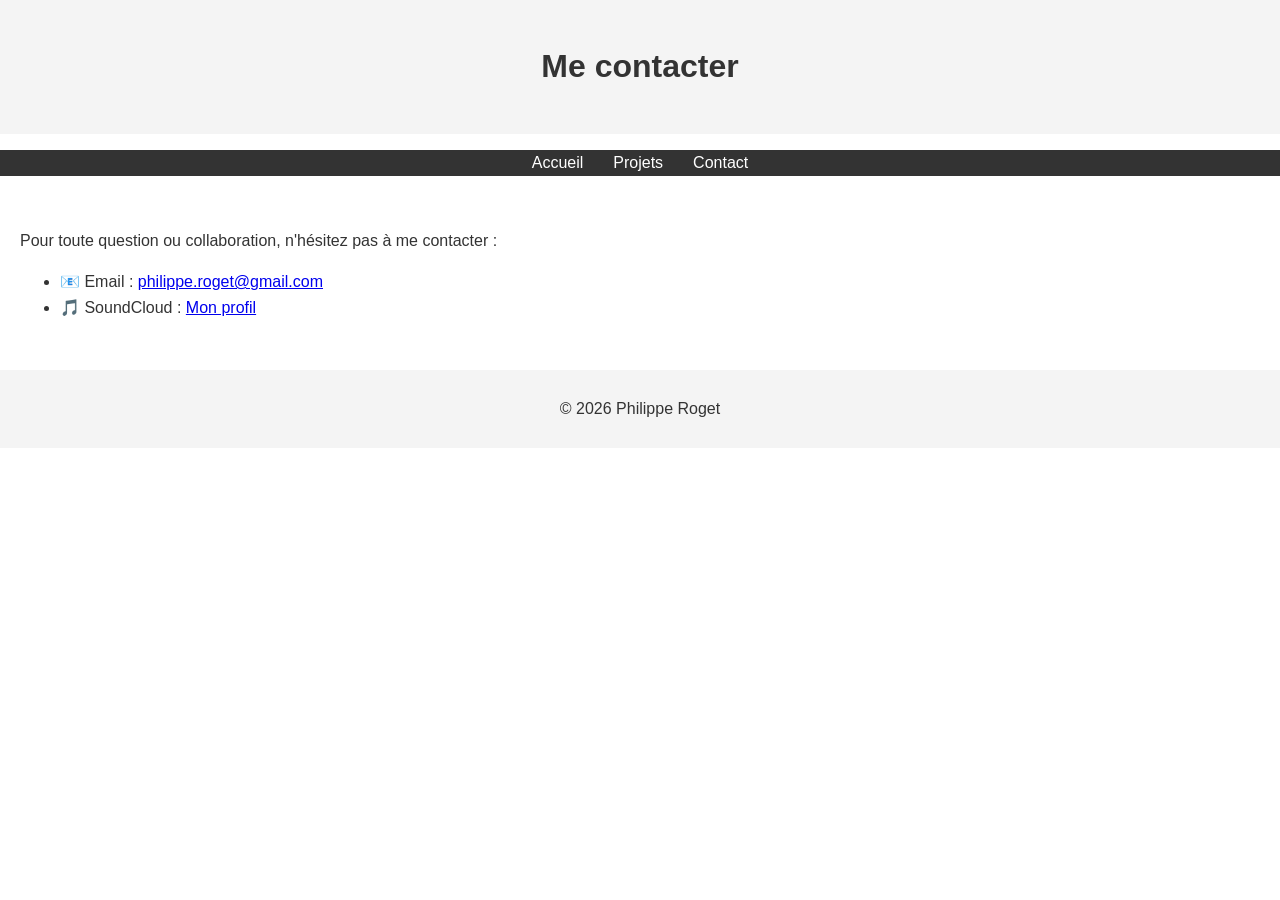
==== contact.html @ 65ba69d4 "Rajout page contact" ====
<!-- contact.html -->
<!DOCTYPE html>
<html lang="fr">
<head>
    <meta charset="UTF-8">
    <title>Contact - Philippe Roget</title>
    <link rel="stylesheet" href="styles/style.css">
</head>
<body>
    <header>
        <h1>Me contacter</h1>
    </header>

    <nav>
        <ul>
            <li><a href="index.html">Accueil</a></li>
            <li><a href="projets.html">Projets</a></li>
            <li><a href="contact.html">Contact</a></li>
        </ul>
    </nav>

    <main>
        <section class="contact">
            <p>Pour toute question ou collaboration, n'hésitez pas à me contacter :</p>
            <ul>
                <li>📧 Email : <a href="mailto:philippe.roget@gmail.com">philippe.roget@gmail.com</a></li>
                <li>🎵 SoundCloud : <a href="https://soundcloud.com/philippe-roget" target="_blank">Mon profil</a></li>
            </ul>
        </section>
    </main>

    <footer>
        <p>© 2026 Philippe Roget</p>
    </footer>
</body>
</html>
---- styles/style.css ----
/* Réinitialisation et styles de base */
body {
    font-family: Arial, sans-serif;
    line-height: 1.6;
    margin: 0;
    padding: 0;
    color: #333;
}

header {
    background-color: #f4f4f4;
    padding: 20px;
    text-align: center;
}

nav ul {
    list-style: none;
    padding: 0;
    display: flex;
    justify-content: center;
    background-color: #333;
}

nav ul li {
    margin: 0 15px;
}

nav ul li a {
    color: white;
    text-decoration: none;
}

main {
    padding: 20px;
}

section {
    margin-bottom: 30px;
}

audio {
    width: 100%;
    max-width: 400px;
    margin: 10px 0;
}

footer {
    text-align: center;
    padding: 10px;
    background-color: #f4f4f4;
}
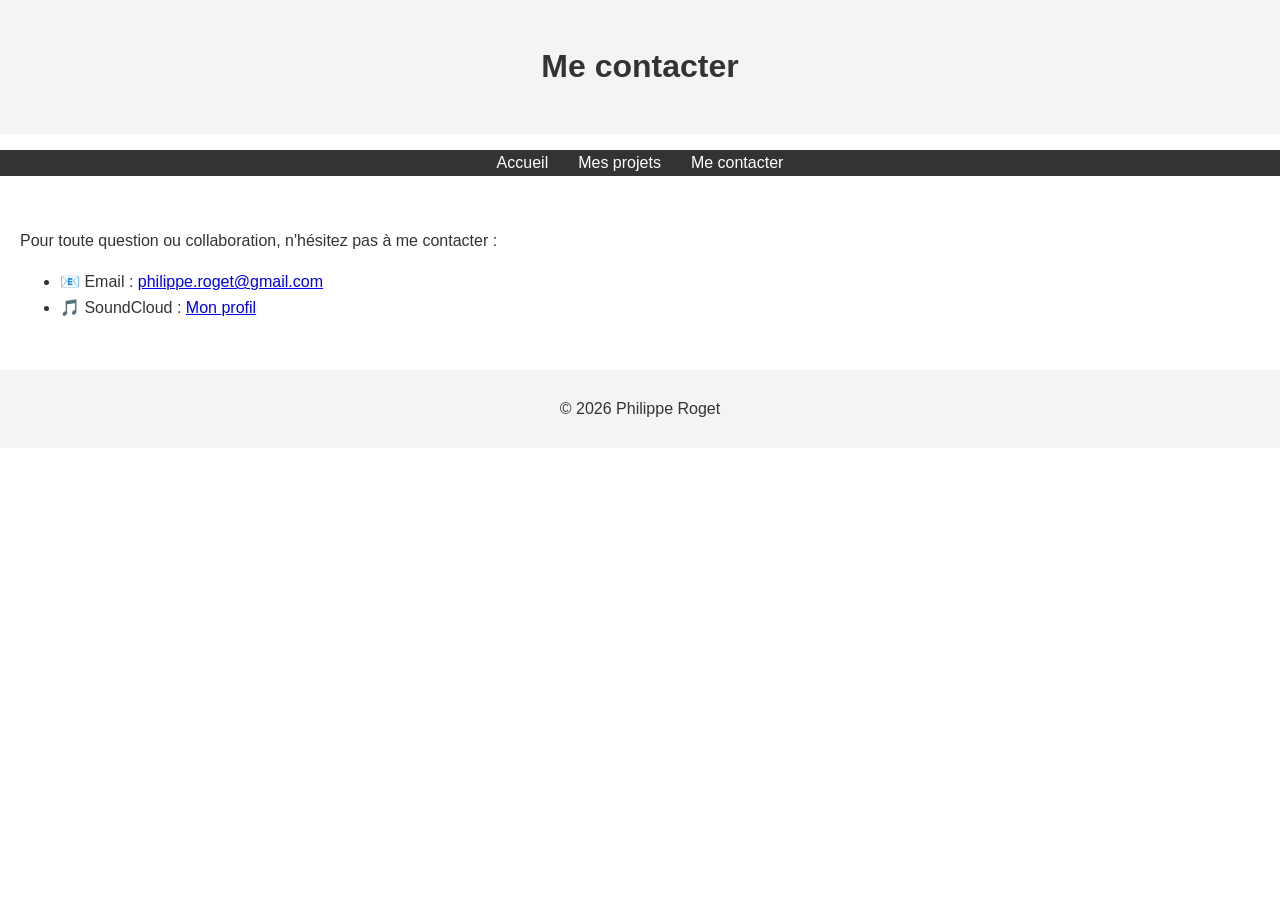
==== commit c9f497de: "Perfectionnement du texte" ====
--- a/contact.html
+++ b/contact.html
@@ -3,19 +3,31 @@
 <html lang="fr">
 <head>
     <meta charset="UTF-8">
+	<meta name="viewport" content="width=device-width, initial-scale=1.0">
     <title>Contact - Philippe Roget</title>
-    <link rel="stylesheet" href="styles/style.css">
+	 <!-- Balises meta pour le SEO -->
+    <meta name="description" content="Découvrez les maquettes orchestrales et partitions de Philippe Roget, compositeur inspiré par l'harmonie classique et les traités de Dubois.">
+    <meta name="keywords" content="composition musicale, orchestration, harmonie classique, partitions, maquettes orchestrales, musique, Philippe Roget">
+    <meta name="author" content="Philippe Roget">
+    <!-- Balise pour les réseaux sociaux (Open Graph) -->
+    <meta property="og:title" content="Philippe Roget - Compositeur et Orchestrateur">
+    <meta property="og:description" content="Explorez mes maquettes orchestrales et partitions inspirées de l'harmonie classique.">
+    <meta property="og:type" content="website">
+    <meta property="og:url" content="https://philippe-roget.github.io/WebSite/">
+    <meta property="og:image" content="https://philippe-roget.github.io/WebSite/assets/images/aperçu-site.jpg"> <!-- À créer : une capture d'écran de ton site -->
+	<link rel="stylesheet" href="styles/style.css">
+	
 </head>
 <body>
     <header>
         <h1>Me contacter</h1>
     </header>
 
-    <nav>
+     <nav>
         <ul>
             <li><a href="index.html">Accueil</a></li>
-            <li><a href="projets.html">Projets</a></li>
-            <li><a href="contact.html">Contact</a></li>
+            <li><a href="projets.html">Mes projets</a></li>
+			<li><a href="contact.html">Me contacter</a></li>
         </ul>
     </nav>
 
--- a/styles/style.css
+++ b/styles/style.css
@@ -1,4 +1,47 @@
 /* Réinitialisation et styles de base */
+/* Style pour la bannière */
+.banniere::before {
+    content: '';
+    position: absolute;
+    top: 0;
+    left: 0;
+    width: 100%;
+    height: 100%;
+    background: linear-gradient(to left, rgba(0, 0, 0, 0.7), rgba(0, 0, 0, 0));
+}
+
+.banniere {
+    position: relative;
+    width: 100%;
+    height: auto; /* La hauteur s'adapte à l'image */
+    overflow: hidden;
+    display: flex;
+    justify-content: center; /* Centre l'image horizontalement */
+}
+
+.banniere img {
+    width: 100%; /* L'image prend toute la largeur */
+    height: auto; /* La hauteur s'ajuste proportionnellement */
+    object-fit: cover; /* Affiche l'image entière sans rognage */
+    max-height: 300px; /* Limite la hauteur maximale (ajuste cette valeur selon tes besoins) */
+}
+
+
+.banniere-texte {
+    position: absolute;
+    top: 50%; /* Positionne le haut du texte au milieu de la bannière */
+    left: 50%; /* Positionne la gauche du texte au milieu de la bannière */
+    transform: translate(-50%, -50%); /* Décale le texte de -50% de sa propre largeur/hauteur pour un centrage parfait */
+    color: white;
+    text-shadow: 2px 2px 4px rgba(0, 0, 0, 0.8);
+    background-color: rgba(0, 0, 0, 0.5);
+    padding: 15px 25px;
+    border-radius: 5px;
+    text-align: center; /* Centre le texte à l'intérieur du bloc */
+    width: auto; /* Largeur automatique pour s'adapter au contenu */
+}
+
+
 body {
     font-family: Arial, sans-serif;
     line-height: 1.6;
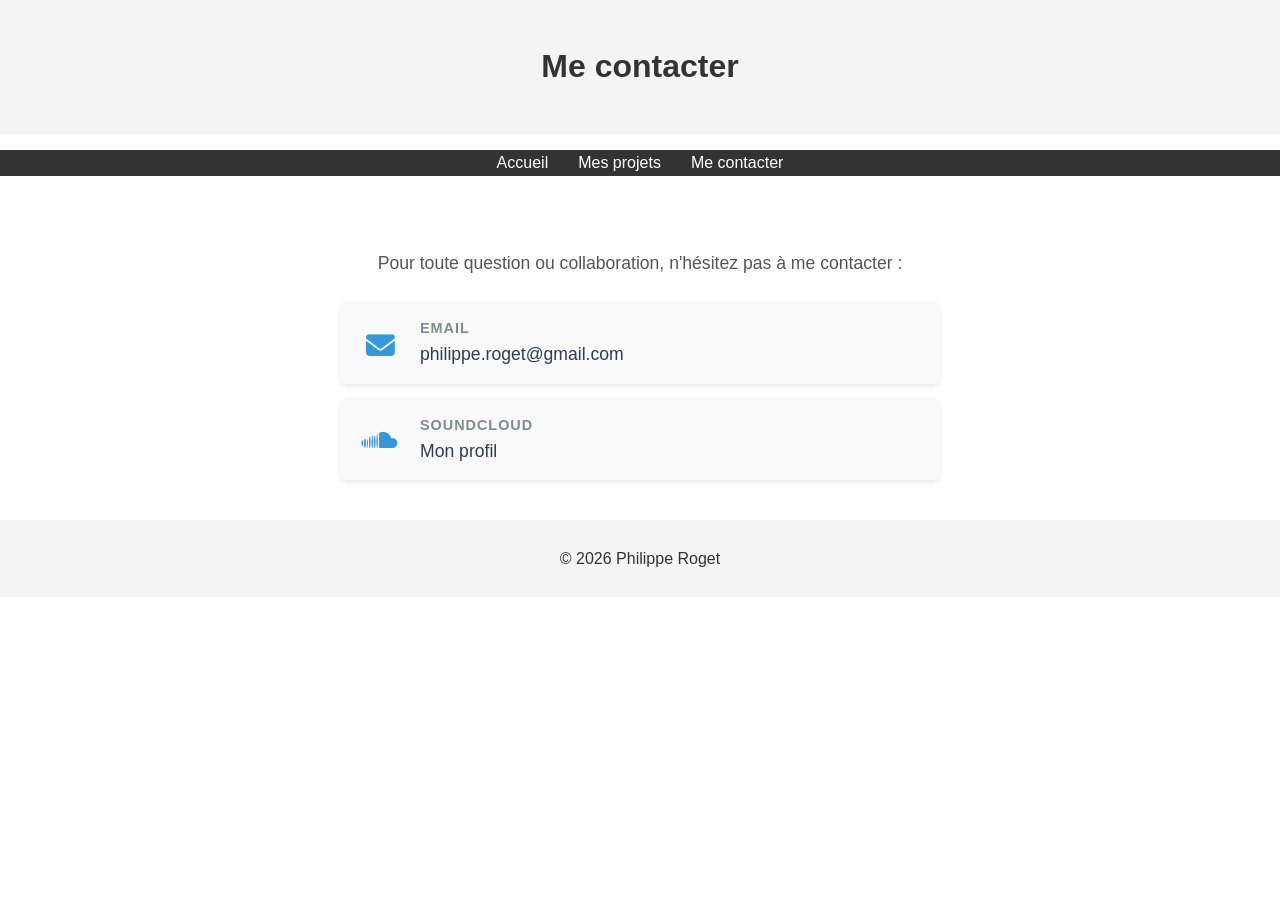
==== commit 6b9879df: "Integration carte projets" ====
--- a/contact.html
+++ b/contact.html
@@ -16,7 +16,7 @@
     <meta property="og:url" content="https://philippe-roget.github.io/WebSite/">
     <meta property="og:image" content="https://philippe-roget.github.io/WebSite/assets/images/aperçu-site.jpg"> <!-- À créer : une capture d'écran de ton site -->
 	<link rel="stylesheet" href="styles/style.css">
-	
+	<link rel="stylesheet" href="https://cdnjs.cloudflare.com/ajax/libs/font-awesome/6.4.0/css/all.min.css">
 </head>
 <body>
     <header>
@@ -33,12 +33,31 @@
 
     <main>
         <section class="contact">
-            <p>Pour toute question ou collaboration, n'hésitez pas à me contacter :</p>
-            <ul>
-                <li>📧 Email : <a href="mailto:philippe.roget@gmail.com">philippe.roget@gmail.com</a></li>
-                <li>🎵 SoundCloud : <a href="https://soundcloud.com/philippe-roget" target="_blank">Mon profil</a></li>
-            </ul>
-        </section>
+    <p>Pour toute question ou collaboration, n'hésitez pas à me contacter :</p>
+    <div class="contact-liste">
+        <div class="contact-item">
+            <div class="contact-icone">
+                <i class="fas fa-envelope"></i>
+            </div>
+            <div class="contact-info">
+                <span>Email</span>
+                <a href="mailto:philippe.roget@gmail.com">philippe.roget@gmail.com</a>
+            </div>
+        </div>
+
+        <div class="contact-item">
+            <div class="contact-icone">
+                <i class="fab fa-soundcloud"></i>
+            </div>
+            <div class="contact-info">
+                <span>SoundCloud</span>
+                <a href="https://soundcloud.com/philippe-roget" target="_blank">Mon profil</a>
+            </div>
+        </div>
+
+        <!-- Ajoute d'autres moyens de contact ici si besoin -->
+    </div>
+</section>
     </main>
 
     <footer>
--- a/styles/style.css
+++ b/styles/style.css
@@ -27,20 +27,261 @@
 }
 
 
+/* Style de base pour le texte de la bannière */
 .banniere-texte {
     position: absolute;
-    top: 50%; /* Positionne le haut du texte au milieu de la bannière */
-    left: 50%; /* Positionne la gauche du texte au milieu de la bannière */
-    transform: translate(-50%, -50%); /* Décale le texte de -50% de sa propre largeur/hauteur pour un centrage parfait */
+    top: 50%;
+    left: 50%;
+    transform: translate(-50%, -50%);
     color: white;
     text-shadow: 2px 2px 4px rgba(0, 0, 0, 0.8);
     background-color: rgba(0, 0, 0, 0.5);
-    padding: 15px 25px;
+    padding: 10px 15px;
     border-radius: 5px;
-    text-align: center; /* Centre le texte à l'intérieur du bloc */
-    width: auto; /* Largeur automatique pour s'adapter au contenu */
-}
-
+    width: 90%; /* Largeur adaptée pour mobile */
+    max-width: 500px; /* Largeur maximale pour éviter l'étirement */
+    text-align: center;
+    margin: 0 auto; /* Centre le bloc */
+}
+
+/* Taille de police par défaut (desktop) */
+.banniere-texte h1 {
+    font-size: 2.5em;
+    margin: 0 0 5px 0;
+}
+
+.banniere-texte p {
+    font-size: 1.2em;
+    margin: 0 0 5px 0;
+}
+
+/* Ajustements pour mobile */
+@media screen and (max-width: 768px) {
+    .banniere-texte {
+        width: 95%; /* Prend presque toute la largeur */
+        padding: 8px 10px; /* Padding réduit */
+    }
+
+    .banniere-texte h1 {
+        font-size: 1.6em; /* Taille réduite pour mobile */
+    }
+
+    .banniere-texte p {
+        font-size: 0.9em; /* Taille réduite pour mobile */
+        line-height: 1.2; /* Espacement entre les lignes */
+    }
+}
+/* Style général des sections */
+.projet {
+    margin-bottom: 30px;
+    padding: 20px;
+    background-color: #f9f9f9;
+    border-radius: 8px;
+    box-shadow: 0 2px 5px rgba(0, 0, 0, 0.1);
+}
+
+.projet h2 {
+    color: #2c3e50;
+    margin-top: 0;
+    font-size: 1.8em;
+    border-bottom: 2px solid #3498db;
+    padding-bottom: 10px;
+}
+
+/* Style des catégories de projets */
+.projet-categorie {
+    margin-top: 15px;
+}
+
+.projet-categorie h3 {
+    color: #3498db;
+    font-size: 1.3em;
+    margin-top: 20px;
+}
+
+.horizon {
+    font-style: italic;
+    color: #7f8c8d;
+    font-size: 0.9em;
+}
+
+/* Style des listes */
+.projet-categorie ul {
+    padding-left: 20px;
+    margin: 10px 0;
+}
+
+.projet-categorie li {
+    margin-bottom: 8px;
+    line-height: 1.5;
+}
+
+/* Style des items de projet */
+.projet-item {
+    margin-bottom: 25px;
+    padding-bottom: 15px;
+    border-bottom: 1px dashed #bdc3c7;
+}
+
+.projet-item:last-child {
+    border-bottom: none;
+}
+
+/* Style des players audio */
+.audio-player {
+    width: 100%;
+    margin: 10px 0;
+}
+
+/* Style des liens PDF */
+.pdf-link {
+    display: inline-block;
+    margin-top: 10px;
+    color: #e74c3c;
+    text-decoration: none;
+    font-weight: bold;
+}
+
+.pdf-link:hover {
+    text-decoration: underline;
+}
+
+/* Adaptation pour mobile */
+@media screen and (max-width: 768px) {
+    .projet {
+        padding: 10px;
+    }
+
+    .projet h2 {
+        font-size: 1.5em;
+    }
+
+    .projet-categorie h3 {
+        font-size: 1.1em;
+    }
+}
+
+/* Style général de la section contact */
+.contact {
+    max-width: 600px;
+    margin: 0 auto;
+    padding: 20px;
+    text-align: center;
+}
+
+.contact p {
+    font-size: 1.1em;
+    margin-bottom: 25px;
+    color: #555;
+}
+
+/* Style de la liste de contacts */
+.contact-liste {
+    display: flex;
+    flex-direction: column;
+    gap: 15px;
+}
+
+.contact-item {
+    display: flex;
+    align-items: center;
+    background-color: #f9f9f9;
+    padding: 15px;
+    border-radius: 8px;
+    box-shadow: 0 2px 5px rgba(0, 0, 0, 0.1);
+    transition: transform 0.3s, box-shadow 0.3s;
+}
+
+.contact-item:hover {
+    transform: translateY(-3px);
+    box-shadow: 0 5px 10px rgba(0, 0, 0, 0.15);
+}
+
+/* Style des icônes */
+.contact-icone {
+    font-size: 1.8em;
+    color: #3498db;
+    width: 50px;
+    text-align: center;
+}
+
+.contact-icone i {
+    vertical-align: middle;
+}
+
+/* Style des infos de contact */
+.contact-info {
+    flex: 1;
+    text-align: left;
+    padding-left: 15px;
+}
+
+.contact-info span {
+    display: block;
+    font-size: 0.9em;
+    color: #7f8c8d;
+    font-weight: bold;
+    text-transform: uppercase;
+    letter-spacing: 1px;
+}
+
+.contact-info a {
+    color: #2c3e50;
+    text-decoration: none;
+    font-size: 1.1em;
+    transition: color 0.3s;
+}
+
+.contact-info a:hover {
+    color: #3498db;
+    text-decoration: underline;
+}
+
+/* Adaptation pour mobile */
+@media screen and (max-width: 600px) {
+    .contact-item {
+        flex-direction: column;
+        text-align: center;
+    }
+
+    .contact-info {
+        text-align: center;
+        padding-left: 0;
+        margin-top: 10px;
+    }
+}
+
+.onglets {
+    display: flex;
+    justify-content: center;
+    margin: 20px 0;
+    gap: 10px;
+    flex-wrap: wrap;
+}
+
+.onglets button {
+    padding: 10px 20px;
+    border: none;
+    background-color: #ecf0f1;
+    border-radius: 5px;
+    cursor: pointer;
+    font-weight: bold;
+    transition: all 0.3s;
+}
+
+.onglets button:hover {
+    background-color: #bdc3c7;
+}
+
+.onglets button.onglet-actif {
+    background-color: #3498db;
+    color: white;
+}
+
+/* Masquer les sections non actives */
+.projet:not(.actif) {
+    display: none;
+}
 
 body {
     font-family: Arial, sans-serif;
